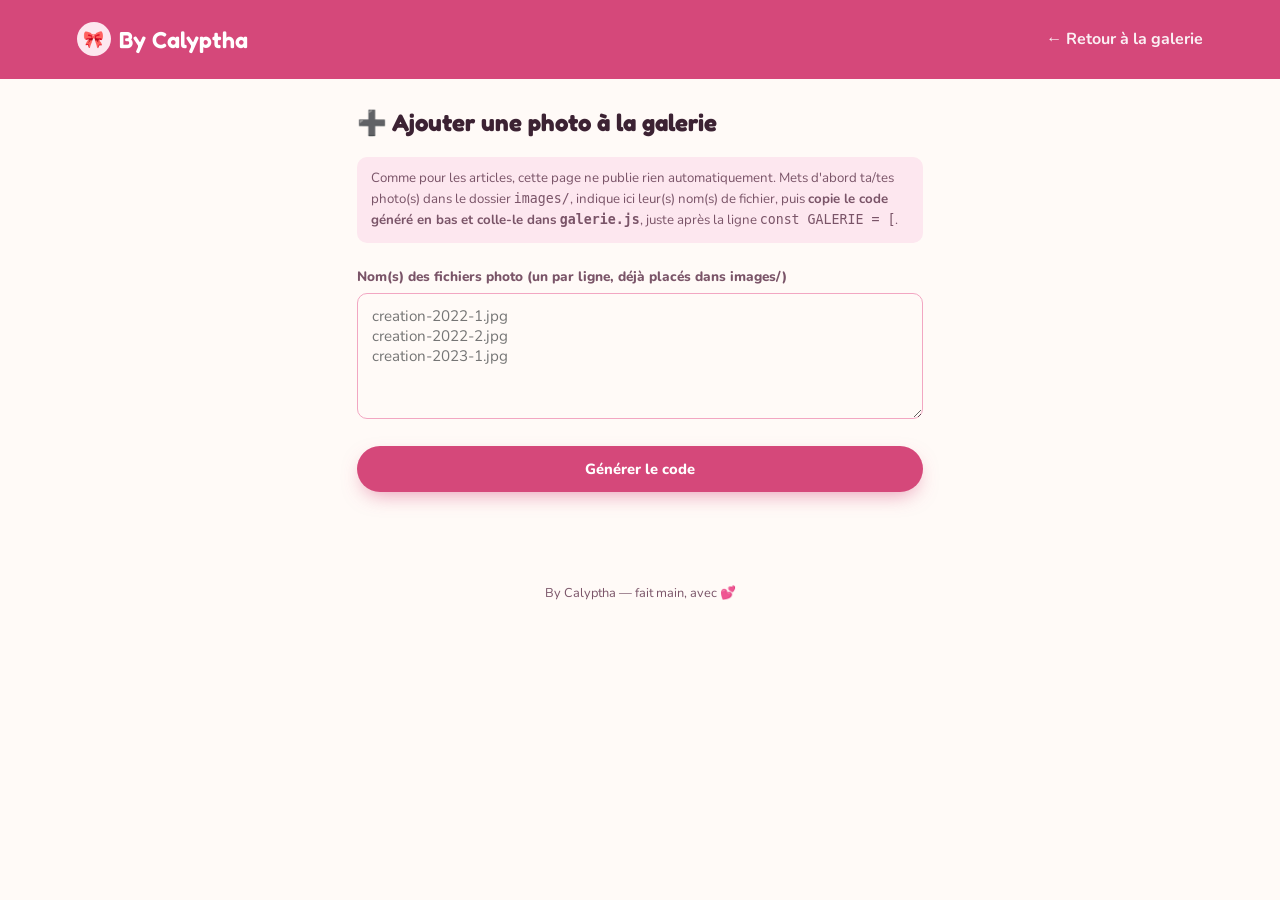
==== ajout-galerie.html @ 90c71fbf "ajout page galerie" ====
<!DOCTYPE html>
<html lang="fr">
<head>
<meta charset="UTF-8">
<meta name="viewport" content="width=device-width, initial-scale=1.0">
<title>Ajouter à la galerie — By Calyptha</title>
<link rel="preconnect" href="https://fonts.googleapis.com">
<link href="https://fonts.googleapis.com/css2?family=Fredoka:wght@500;600;700&family=Nunito:wght@400;700;800;900&display=swap" rel="stylesheet">
<link rel="stylesheet" href="style.css">
</head>
<body>
 
<header class="site-header" style="padding-bottom:22px;">
  <div class="header-row">
    <a class="logo" href="index.html"><span class="logo-badge">🎀</span> By Calyptha</a>
    <nav class="header-nav"><a href="galerie.html">← Retour à la galerie</a></nav>
  </div>
</header>
 
<main style="max-width:720px;">
  <h2 class="section-title">➕ Ajouter une photo à la galerie</h2>
  <div class="notice" style="margin-bottom:24px;">
    Comme pour les articles, cette page ne publie rien automatiquement.
    Mets d'abord ta/tes photo(s) dans le dossier <code>images/</code>, indique
    ici leur(s) nom(s) de fichier, puis <strong>copie le code généré en bas et
    colle-le dans <code>galerie.js</code></strong>, juste après la ligne
    <code>const GALERIE = [</code>.
  </div>
 
  <label>Nom(s) des fichiers photo (un par ligne, déjà placés dans images/)</label>
  <textarea id="photos" rows="5" placeholder="creation-2022-1.jpg
creation-2022-2.jpg
creation-2023-1.jpg"></textarea>
 
  <button class="btn btn-primary btn-block" style="margin-top:20px;" id="genBtn">Générer le code</button>
 
  <div id="resultWrap" style="display:none;margin-top:26px;">
    <label>Code à copier-coller dans galerie.js</label>
    <textarea id="result" rows="10" style="font-family:monospace;font-size:.82rem;"></textarea>
    <button class="btn btn-ghost btn-block" style="margin-top:10px;" id="copyBtn">Copier le code</button>
  </div>
</main>
 
<footer>By Calyptha — fait main, avec 💕</footer>
 
<script>
  document.getElementById("genBtn").addEventListener("click", () => {
    const lignes = document.getElementById("photos").value
      .split("\n").map(l => l.trim()).filter(Boolean);
 
    if (lignes.length === 0) { alert("Indique au moins un nom de fichier."); return; }
 
    const code = lignes.map(fichier => {
      const idAlea = "g" + Math.floor(Math.random() * 900000 + 100000);
      return `  { id: "${idAlea}", photo: "images/${fichier}" },`;
    }).join("\n");
 
    document.getElementById("result").value = code;
    document.getElementById("resultWrap").style.display = "block";
  });
 
  document.getElementById("copyBtn").addEventListener("click", () => {
    const ta = document.getElementById("result");
    ta.select();
    document.execCommand("copy");
    const btn = document.getElementById("copyBtn");
    btn.textContent = "Copié ✓";
    setTimeout(() => btn.textContent = "Copier le code", 1500);
  });
</script>
</body>
</html>
---- style.css ----
/* ===========================================================
   Design tokens
   =========================================================== */
:root{
  --rose-deep:#d5487a;
  --rose-mid:#f2a6c2;
  --rose-pale:#fde7ef;
  --cream:#fffaf7;
  --plum:#3c2233;
  --plum-soft:#7a5468;
  --gold:#e9a23b;
  --green-ok:#4a9d6e;
  --radius-lg:24px;
  --radius-md:16px;
  --radius-sm:10px;
  --shadow:0 10px 30px -12px rgba(60,34,51,0.25);
  --font-display:'Fredoka', sans-serif;
  --font-body:'Nunito', sans-serif;
  --page-pad:20px; /* marge horizontale, agrandie plus loin sur grand écran */
}

*{box-sizing:border-box;}
html,body{margin:0;padding:0;}
body{
  background:var(--cream);
  color:var(--plum);
  font-family:var(--font-body);
  line-height:1.5;
  overflow-x:hidden; /* évite tout débordement horizontal sur mobile */
}
a{color:inherit;text-decoration:none;}
img{max-width:100%;display:block;}

/* ===========================================================
   Header — mobile d'abord
   =========================================================== */
header.site-header{
  background:var(--rose-deep);
  color:#fff;
  padding:18px var(--page-pad) 18px;
}
.header-row{
  display:flex;flex-wrap:wrap;justify-content:space-between;align-items:center;
  gap:10px;
  max-width:1200px;margin:0 auto;
}
.logo{
  font-family:var(--font-display);
  font-size:1.25rem;
  font-weight:600;
  display:flex;align-items:center;gap:8px;
}
.logo-badge{
  width:30px;height:30px;border-radius:50%;
  background:var(--rose-pale);
  display:flex;align-items:center;justify-content:center;
  font-size:.95rem;
  flex-shrink:0;
}
nav.header-nav{display:flex;gap:14px;align-items:center;font-weight:700;font-size:.92rem;}
nav.header-nav a{opacity:.92;transition:opacity .15s;}
nav.header-nav a:hover{opacity:1;text-decoration:underline;}
.cart-pill{
  background:var(--rose-pale);color:var(--rose-deep);
  padding:7px 13px;border-radius:999px;font-weight:800;
  display:flex;align-items:center;gap:6px;
  font-size:.88rem;white-space:nowrap;
}

.hero-strip{
  max-width:1200px;margin:14px auto 0;
  color:#fff;
}
.eyebrow{
  display:inline-block;
  background:rgba(255,255,255,.18);
  padding:5px 12px;border-radius:999px;
  font-size:.78rem;font-weight:800;letter-spacing:.02em;
  margin-bottom:10px;
}
.hero-strip h1{
  font-family:var(--font-display);
  font-size:clamp(1.5rem,4vw,2.1rem);
  line-height:1.15;
  max-width:480px;
}
.hero-strip p{margin:0 0 16px;opacity:.92;max-width:440px;font-size:.92rem;}
.btn-hero{
  background:#fff;color:var(--rose-deep);
  padding:11px 20px;font-size:.88rem;
}
.btn-hero:hover{box-shadow:0 8px 18px -6px rgba(0,0,0,.25);}

.visit-counter{
  margin:14px 0 0;
  font-size:.82rem;
  opacity:.85;
  font-weight:700;
}
.visit-counter #visitCount{
  font-family:var(--font-display);
  font-weight:600;
}
/* ===========================================================
   Layout général
   =========================================================== */
main{max-width:1200px;margin:0 auto;padding:26px var(--page-pad) 70px;}
.section-title{
  font-family:var(--font-display);
  font-size:1.25rem;
  margin:0 0 16px;
  display:flex;align-items:center;gap:8px;
}

/* ===========================================================
   Grille produits
   =========================================================== */
.grid{
  display:grid;
  grid-template-columns:repeat(auto-fill,minmax(160px,1fr));
  gap:16px;
}
.card{
  background:#fff;
  border-radius:var(--radius-lg);
  box-shadow:var(--shadow);
  overflow:hidden;
  display:flex;flex-direction:column;
  transition:transform .18s ease;
  position:relative;
}
.card:hover{transform:translateY(-4px);}
.card .thumb{
  aspect-ratio:1/1;
  background:var(--rose-pale);
  overflow:hidden;
  position:relative;
}
.card .thumb img{width:100%;height:100%;object-fit:cover;}
.card .body{padding:12px 14px 16px;display:flex;flex-direction:column;gap:5px;flex:1;}
.card h3{margin:0;font-size:.92rem;font-weight:800;}
.card .price{
  font-family:var(--font-display);
  color:var(--rose-deep);font-size:1.05rem;font-weight:600;
  margin-top:auto;
}
.badge-sold{
  position:absolute;top:10px;left:10px;
  background:var(--plum);color:#fff;
  font-size:.68rem;font-weight:800;letter-spacing:.03em;
  padding:4px 9px;border-radius:999px;
  text-transform:uppercase;
}
.badge-sold.reoffer{background:var(--gold);}

/* ===========================================================
   Boutons
   =========================================================== */
.btn{
  display:inline-flex;align-items:center;justify-content:center;gap:8px;
  border:none;border-radius:999px;
  padding:13px 24px;
  font-family:var(--font-body);font-weight:800;font-size:.92rem;
  cursor:pointer;
  transition:transform .12s ease, box-shadow .12s ease;
}
.btn:active{transform:scale(.97);}
.btn-primary{background:var(--rose-deep);color:#fff;box-shadow:0 8px 20px -6px rgba(213,72,122,.55);}
.btn-primary:hover{box-shadow:0 10px 24px -6px rgba(213,72,122,.7);}
.btn-ghost{background:var(--rose-pale);color:var(--rose-deep);}
.btn-block{width:100%;}
.btn:disabled{background:#e4d9de;color:#9c8a93;cursor:not-allowed;box-shadow:none;}

/* ===========================================================
   Fiche produit — empilée par défaut (mobile)
   =========================================================== */
.back-link{
  display:inline-block;
  font-weight:800;color:var(--rose-deep);
  margin-bottom:16px;
  font-size:.92rem;
}
.back-link:hover{text-decoration:underline;}
.product-detail{
  display:grid;grid-template-columns:1fr;gap:26px;
}
.gallery-main{
  border-radius:var(--radius-lg);overflow:hidden;background:var(--rose-pale);
  aspect-ratio:1/1;margin-bottom:10px;
}
.gallery-main img{width:100%;height:100%;object-fit:cover;}
.gallery-thumbs{display:flex;gap:8px;flex-wrap:wrap;}
.gallery-thumbs img{
  width:58px;height:58px;object-fit:cover;border-radius:10px;cursor:pointer;
  border:2px solid transparent;
}
.gallery-thumbs img.active{border-color:var(--rose-deep);}
.pd-title{font-family:var(--font-display);font-size:1.4rem;margin:0 0 4px;}
.pd-price{font-family:var(--font-display);font-size:1.6rem;color:var(--rose-deep);margin:0 0 14px;}
.pd-meta{display:flex;gap:8px;flex-wrap:wrap;margin-bottom:16px;}
.chip{
  background:var(--rose-pale);color:var(--rose-deep);
  font-size:.78rem;font-weight:800;padding:5px 12px;border-radius:999px;
}
.pd-desc{color:var(--plum-soft);margin-bottom:22px;white-space:pre-line;font-size:.95rem;}

/* ===========================================================
   Panier / checkout — empilé par défaut (mobile)
   =========================================================== */
.cart-layout{
  display:grid;grid-template-columns:1fr;gap:22px;align-items:start;
}
.cart-line{
  display:grid;grid-template-columns:64px 1fr auto;gap:12px;align-items:center;
  background:#fff;border-radius:var(--radius-md);padding:10px;box-shadow:var(--shadow);
  margin-bottom:10px;
}
.cart-line img{width:64px;height:64px;object-fit:cover;border-radius:10px;}
.cart-line .rm{background:none;border:none;color:var(--plum-soft);cursor:pointer;font-size:.82rem;text-decoration:underline;padding:0;}
.summary-box{
  background:#fff;border-radius:var(--radius-lg);box-shadow:var(--shadow);
  padding:20px;
}
.summary-row{display:flex;justify-content:space-between;margin-bottom:8px;color:var(--plum-soft);font-size:.92rem;}
.summary-row.total{color:var(--plum);font-weight:900;font-size:1.1rem;border-top:1px dashed var(--rose-mid);padding-top:12px;margin-top:12px;}
input[type=email],input[type=text],input[type=number],textarea,select{
  width:100%;padding:12px 14px;border-radius:var(--radius-sm);
  border:1.5px solid var(--rose-mid);font-family:var(--font-body);font-size:.95rem;
  background:var(--cream);
}
label{font-weight:800;font-size:.85rem;display:block;margin:14px 0 6px;color:var(--plum-soft);}
.notice{
  background:var(--rose-pale);border-radius:var(--radius-sm);
  padding:12px 14px;font-size:.83rem;color:var(--plum-soft);margin-top:14px;
}

.empty-state{
  text-align:center;padding:50px 16px;color:var(--plum-soft);
}
.empty-state .icon{font-size:2.2rem;margin-bottom:10px;}

footer{
  text-align:center;padding:22px 16px;color:var(--plum-soft);font-size:.8rem;
}

/* ===========================================================
   Écrans plus larges — on enrichit progressivement
   =========================================================== */
@media (min-width:640px){
  :root{--page-pad:5vw;}
  .logo{font-size:1.45rem;}
  .logo-badge{width:34px;height:34px;font-size:1.05rem;}
  nav.header-nav{gap:20px;font-size:1rem;}
  .cart-pill{padding:8px 16px;font-size:.92rem;}
  header.site-header{padding:22px var(--page-pad) 22px;}
  .hero-strip p{font-size:.95rem;}
  .section-title{font-size:1.5rem;}
  .grid{grid-template-columns:repeat(auto-fill,minmax(210px,1fr));gap:20px;}
  .pd-title{font-size:1.7rem;}
  .pd-price{font-size:2rem;}
}

@media (min-width:800px){
  .product-detail{grid-template-columns:1.1fr 1fr;gap:44px;}
}

@media (min-width:900px){
  .cart-layout{grid-template-columns:1.4fr 1fr;gap:34px;}
  .summary-box{position:sticky;top:20px;}
}

@media (min-width:1024px){
  :root{--page-pad:6vw;}
}

/* ===========================================================
   Galerie — vitrine, cartes plus petites, image seule
   =========================================================== */
.gallery-intro{
  color:var(--plum-soft);
  max-width:640px;
  margin:-8px 0 22px;
  font-size:.92rem;
}
.gallery-grid{
  display:grid;
  grid-template-columns:repeat(auto-fill,minmax(90px,1fr));
  gap:8px;
}
.gallery-card{
  aspect-ratio:1/1;
  border-radius:var(--radius-sm);
  overflow:hidden;
  background:var(--rose-pale);
  box-shadow:var(--shadow);
  transition:transform .18s ease;
}
.gallery-card:hover{transform:scale(1.04);}
.gallery-card img{width:100%;height:100%;object-fit:cover;}

@media (min-width:640px){
  .gallery-grid{grid-template-columns:repeat(auto-fill,minmax(110px,1fr));gap:10px;}
}
@media (min-width:1024px){
  .gallery-grid{grid-template-columns:repeat(8,1fr);gap:12px;}
}
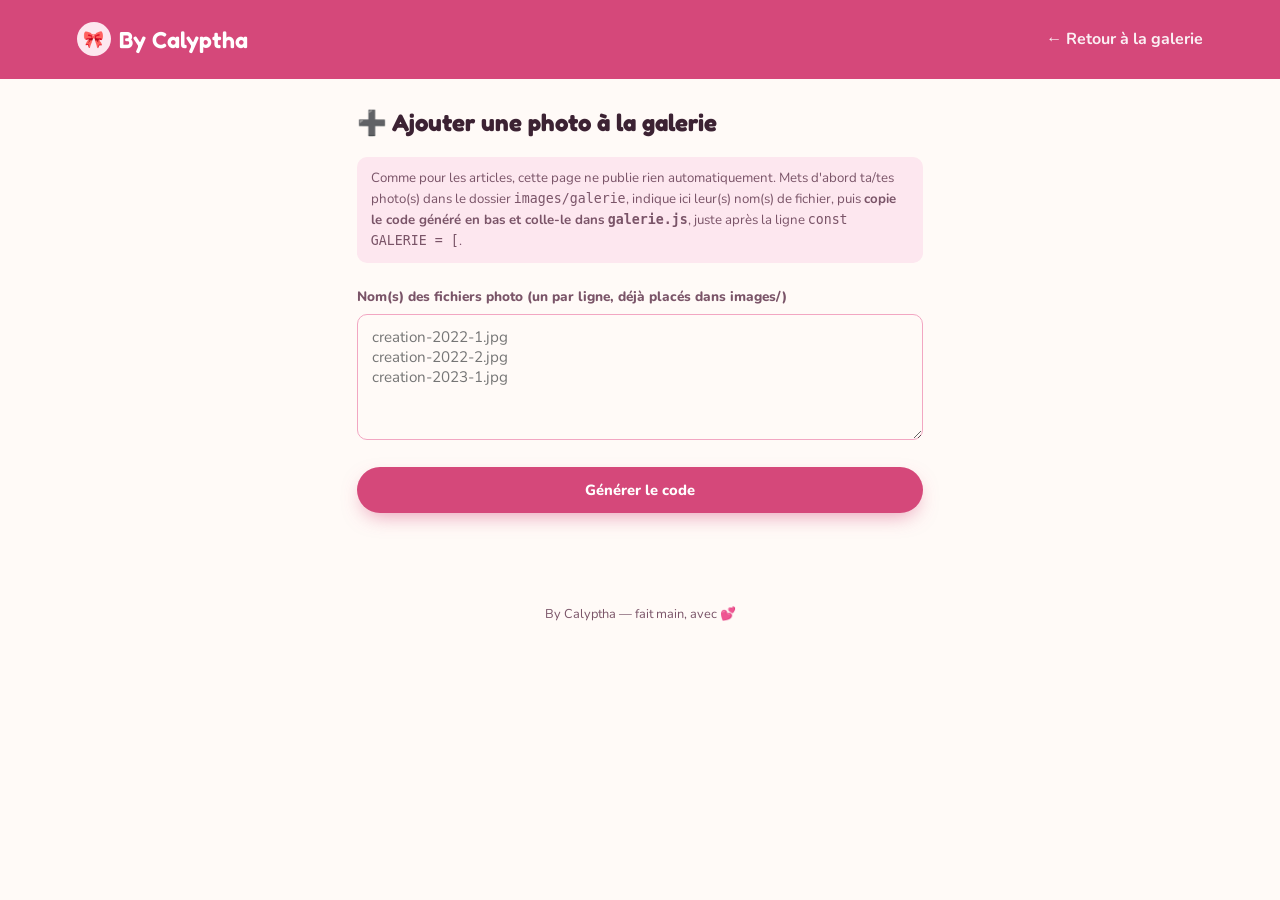
==== commit f0fe3d8f: "corrections" ====
--- a/ajout-galerie.html
+++ b/ajout-galerie.html
@@ -21,7 +21,7 @@
   <h2 class="section-title">➕ Ajouter une photo à la galerie</h2>
   <div class="notice" style="margin-bottom:24px;">
     Comme pour les articles, cette page ne publie rien automatiquement.
-    Mets d'abord ta/tes photo(s) dans le dossier <code>images/</code>, indique
+    Mets d'abord ta/tes photo(s) dans le dossier <code>images/galerie</code>, indique
     ici leur(s) nom(s) de fichier, puis <strong>copie le code généré en bas et
     colle-le dans <code>galerie.js</code></strong>, juste après la ligne
     <code>const GALERIE = [</code>.
@@ -52,7 +52,7 @@
  
     const code = lignes.map(fichier => {
       const idAlea = "g" + Math.floor(Math.random() * 900000 + 100000);
-      return `  { id: "${idAlea}", photo: "images/${fichier}" },`;
+      return `  { id: "${idAlea}", photo: "images/galerie/${fichier}" },`;
     }).join("\n");
  
     document.getElementById("result").value = code;
--- a/style.css
+++ b/style.css
@@ -1,6 +1,4 @@
-/* ===========================================================
-   Design tokens
-   =========================================================== */
+/* CSS pour toutes les pages */
 :root{
   --rose-deep:#d5487a;
   --rose-mid:#f2a6c2;
@@ -145,13 +143,20 @@
   margin-top:auto;
 }
 .badge-sold{
-  position:absolute;top:10px;left:10px;
+  position:absolute;
+  top:16px;left:-38px;
   background:var(--plum);color:#fff;
-  font-size:.68rem;font-weight:800;letter-spacing:.03em;
-  padding:4px 9px;border-radius:999px;
+  font-size:.7rem;font-weight:900;letter-spacing:.05em;
+  padding:6px 44px;
+  transform:rotate(-45deg);
   text-transform:uppercase;
+  box-shadow:0 2px 8px rgba(0,0,0,.3);
+  z-index:3;
 }
 .badge-sold.reoffer{background:var(--gold);}
+.thumb.vendu img{
+  filter:grayscale(85%);
+}
 
 /* ===========================================================
    Boutons
@@ -303,4 +308,56 @@
 }
 @media (min-width:1024px){
   .gallery-grid{grid-template-columns:repeat(8,1fr);gap:12px;}
+}
+
+.category-section{
+  margin-bottom:36px;
+}
+
+.lightbox-overlay{
+  position:fixed;inset:0;
+  background:rgba(60,34,51,0.85);
+  display:none;
+  align-items:center;justify-content:center;
+  z-index:1000;
+  padding:20px;
+  cursor:zoom-out;
+}
+.lightbox-overlay.active{display:flex;}
+.lightbox-overlay img{
+  max-width:90vw;max-height:90vh;
+  border-radius:var(--radius-md);
+  box-shadow:0 20px 60px rgba(0,0,0,.4);
+}
+
+/* ===========================================================
+   Favoris — cœur sur les cartes + compteur
+   =========================================================== */
+.card{ position:relative; }
+.fav-btn{
+  position:absolute;
+  top:10px;right:10px;
+  width:32px;height:32px;
+  border-radius:50%;
+  border:none;
+  background:rgba(255,255,255,.9);
+  box-shadow:0 4px 10px rgba(0,0,0,.15);
+  display:flex;align-items:center;justify-content:center;
+  cursor:pointer;
+  font-size:1rem;
+  z-index:2;
+  transition:transform .15s ease;
+}
+.fav-btn:active{ transform:scale(1.2); }
+.fav-btn.active{ background:var(--rose-pale); }
+.fav-count{
+  position:absolute;
+  bottom:10px;right:10px;
+  background:rgba(255,255,255,.92);
+  color:var(--plum-soft);
+  font-size:.72rem;
+  font-weight:800;
+  padding:3px 8px;
+  border-radius:999px;
+  z-index:2;
 }
